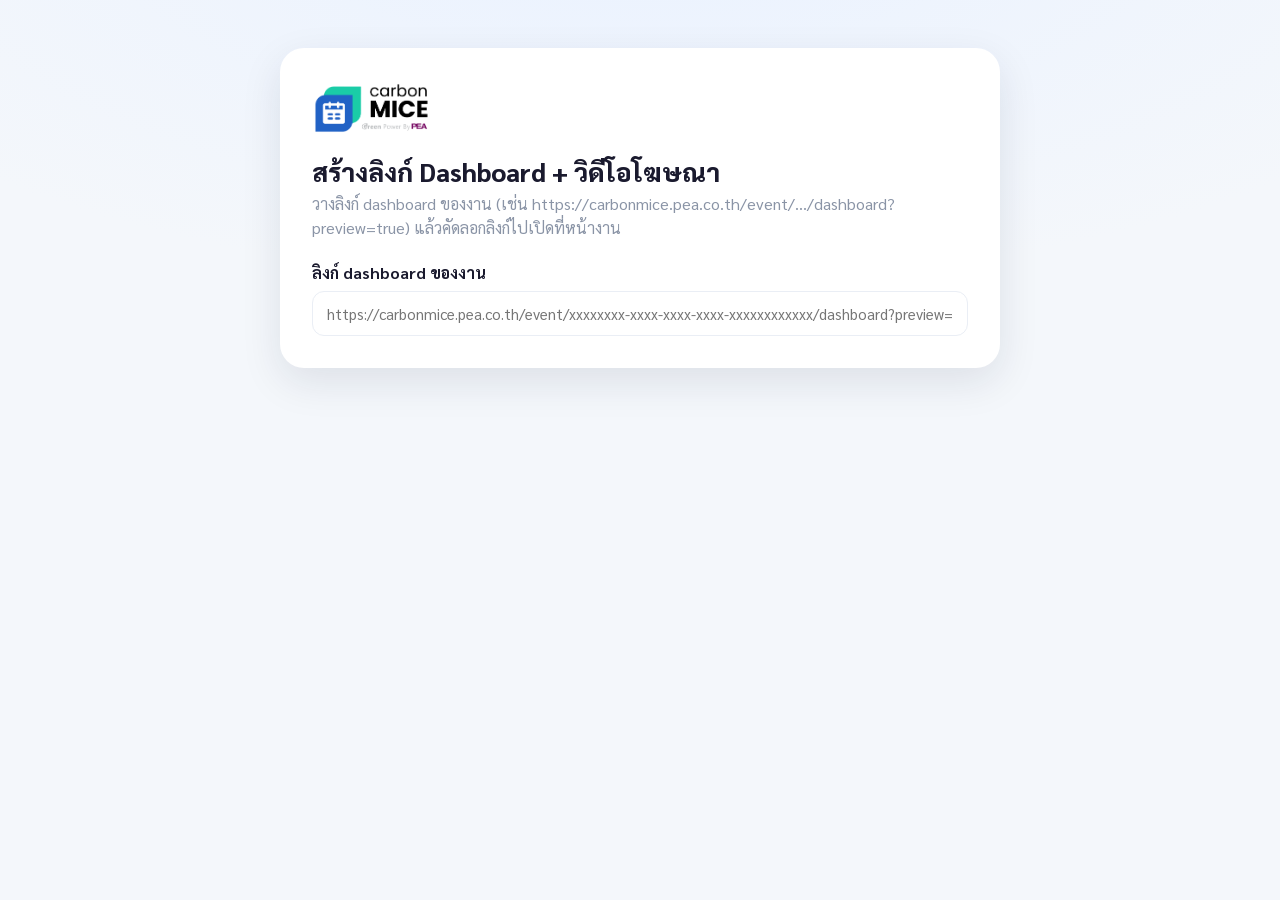
==== dashboard/index.html @ 19b9779e "dashboard: ลิงก์กลาง dashboard งาน + วิดีโอโฆษณามุมขวาล่าง (วน 5 นาที, ขยาย, ปิด, เปิด/ปิดวิดีโอ) Co" ====
<!DOCTYPE html>
<html lang="th">
<head>
<meta charset="UTF-8">
<meta name="viewport" content="width=device-width, initial-scale=1.0">
<title>carbonMICE Dashboard</title>
<link rel="preconnect" href="https://fonts.googleapis.com">
<link href="https://fonts.googleapis.com/css2?family=IBM+Plex+Sans+Thai:wght@400;600&family=Sarabun:wght@400;600;700;800&display=swap" rel="stylesheet">
<style>
:root{
  --blue:#065DED; --mint:#35E5C0; --navy:#1A1A2E; --deep-mint:#0FAE8E;
  --slate:#8A94A6; --bg:#F4F7FB; --line:#EAEEF5;
  --dock-gap:20px;
}
*{margin:0;padding:0;box-sizing:border-box}
html,body{width:100%;height:100%;overflow:hidden;background:#fff}
body{font-family:'Sarabun',system-ui,sans-serif;color:var(--navy)}
button{font:inherit;border:0;cursor:pointer;background:none;color:inherit}
[hidden]{display:none!important}

/* ---------- dashboard ---------- */
#dash{position:fixed;inset:0;width:100%;height:100%;border:0;background:#fff}

/* ---------- ปุ่ม "ขยายหน้าจอ" ทับตำแหน่งเดิมของ dashboard (fixed top-4 กึ่งกลาง 142×40) ---------- */
#fsBtn{
  position:fixed;z-index:40;top:16px;left:50%;transform:translateX(-50%);
  min-width:142px;height:40px;padding:8px 16px;border-radius:999px;background:#E2F2FF;
  display:flex;align-items:center;justify-content:center;gap:12px;
  font-family:'IBM Plex Sans Thai','Sarabun',sans-serif;font-size:16px;font-weight:600;color:#0065D0;line-height:24px;white-space:nowrap
}
#fsBtn:hover{background:#d6ebfc}
#fsBtn img{width:15px;height:15px;display:block}
body.is-fs #fsBtn img{transform:rotate(180deg)}

/* ---------- กรอบวิดีโอโฆษณา ---------- */
#backdrop{
  position:fixed;inset:0;z-index:50;background:rgba(8,10,20,.62);
  backdrop-filter:blur(3px);-webkit-backdrop-filter:blur(3px);
  opacity:0;pointer-events:none;transition:opacity .35s ease
}
body.expanded #backdrop{opacity:1;pointer-events:auto}

#dock{
  position:fixed;z-index:60;right:var(--dock-gap);bottom:var(--dock-gap);
  padding:3px;border-radius:22px;
  background:linear-gradient(135deg,var(--blue),var(--mint));
  box-shadow:0 18px 50px rgba(10,20,50,.38),0 2px 8px rgba(10,20,50,.2);
  opacity:0;transform:translateY(24px) scale(.96);pointer-events:none;
  transition:opacity .45s ease,transform .45s cubic-bezier(.2,.8,.2,1)
}
#dock.show{opacity:1;transform:none;pointer-events:auto}
.dock-in{border-radius:19px;overflow:hidden;background:#fff;display:flex;flex-direction:column}

.dock-head{
  display:flex;align-items:center;gap:8px;padding:7px 8px 7px 12px;background:#fff
}
.dock-head img{height:22px;display:block}
.dock-head .tag{
  font-size:11px;font-weight:700;letter-spacing:.3px;color:var(--deep-mint);
  background:#E8FFF9;border-radius:99px;padding:2px 8px;white-space:nowrap
}
.dock-head .sp{flex:1}
.ctl{
  width:32px;height:32px;border-radius:10px;display:grid;place-items:center;
  font-size:16px;line-height:1;background:var(--bg);color:var(--navy);transition:background .15s
}
.ctl:hover{background:#E2F2FF}
.ctl svg{width:16px;height:16px;display:block}
#adClose{background:var(--navy);color:#fff}
#adClose:hover{background:#000}

.vbox{position:relative;background:#000;overflow:hidden}
.vbox video{display:block;width:100%;height:100%;object-fit:cover}
.vprog{position:absolute;left:0;right:0;bottom:0;height:4px;background:rgba(255,255,255,.25)}
.vprog i{display:block;height:100%;width:0;background:linear-gradient(90deg,var(--blue),var(--mint))}

/* ขนาดตามทิศคลิป — กรอบพอดีคลิป ไม่มีพื้นดำ (ความกว้างกรอบ = ความกว้างวิดีโอ) */
.dock-in{width:var(--w)}
.vbox{width:100%}
#dock.land{--w:clamp(300px,30vw,500px)}
#dock.land .vbox{aspect-ratio:16/9}
#dock.port{--w:calc(clamp(360px,44vh,440px) * 9 / 16)}
#dock.port .vbox{aspect-ratio:9/16}
#dock.port .dock-head .tag{display:none}

/* ขยาย: กล่องกลางจอ ไม่เต็มจอ */
body.expanded #dock{right:50%;bottom:50%;transform:translate(50%,50%)}
body.expanded #dock.land{--w:min(78vw,calc((86vh - 50px) * 16 / 9))}
body.expanded #dock.port{--w:min(90vw,calc((86vh - 50px) * 9 / 16))}
body.expanded .dock-head img{height:28px}

@media (max-width:640px){
  #dock.land{--w:min(62vw,340px)}
  #dock.land .dock-head .tag{display:none}
  :root{--dock-gap:12px}
}

/* ---------- ปุ่มเปิด/ปิดวิดีโอ (โผล่เมื่อขยับเมาส์/แตะที่มุมซ้ายล่าง) ---------- */
/* dashboard (iframe) กินเหตุการณ์เมาส์ทั้งจอ → ใช้พื้นที่โปร่งใสมุมซ้ายล่างรับแทน */
#hot{position:fixed;z-index:44;left:0;bottom:0;width:300px;height:110px}
#adsToggle{
  position:fixed;z-index:45;left:16px;bottom:16px;
  display:flex;align-items:center;gap:10px;padding:9px 16px 9px 10px;border-radius:99px;
  background:rgba(26,26,46,.86);color:#fff;font-weight:700;font-size:15px;
  box-shadow:0 8px 24px rgba(0,0,0,.25);
  opacity:0;transform:translateY(10px);pointer-events:none;transition:opacity .25s,transform .25s
}
body.ui-on #adsToggle{opacity:1;transform:none;pointer-events:auto}
.sw{width:40px;height:22px;border-radius:99px;background:#5A6072;position:relative;transition:background .2s}
.sw::after{content:"";position:absolute;top:3px;left:3px;width:16px;height:16px;border-radius:50%;background:#fff;transition:left .2s}
#adsToggle.on .sw{background:var(--deep-mint)}
#adsToggle.on .sw::after{left:21px}

/* ---------- หน้าสร้างลิงก์ (เปิดโดยไม่มี ?event=) ---------- */
#builder{
  position:fixed;inset:0;overflow:auto;background:radial-gradient(120% 70% at 50% -10%,#EAF2FF 0%,var(--bg) 60%);
  padding:48px 16px
}
.b-card{max-width:720px;margin:0 auto;background:#fff;border-radius:24px;padding:32px;box-shadow:0 14px 40px rgba(20,30,60,.10)}
.b-card img{height:56px}
.b-card h1{font-size:26px;font-weight:800;margin-top:14px}
.b-card p{color:var(--slate);margin-top:4px;line-height:1.5}
.b-card label{display:block;font-weight:700;margin-top:22px}
#bInput{width:100%;margin-top:8px;padding:12px 14px;border-radius:12px;border:1.5px solid var(--line);font:inherit;font-size:15px}
#bInput:focus{outline:none;border-color:var(--blue)}
#bErr{color:#D33;margin-top:8px;font-size:14px}
.b-out{margin-top:18px;display:grid;gap:12px}
.b-row{border:1px solid var(--line);border-radius:14px;padding:12px 14px}
.b-row b{display:block;margin-bottom:6px}
.b-row code{display:block;font-size:13px;word-break:break-all;color:var(--blue);background:var(--bg);padding:8px 10px;border-radius:8px}
.b-row .acts{display:flex;gap:8px;margin-top:8px;flex-wrap:wrap}
.b-row .acts button,.b-row .acts a{padding:8px 16px;border-radius:99px;font-weight:700;font-size:14px;text-decoration:none}
.b-copy{background:var(--blue);color:#fff}
.b-open{background:var(--bg);color:var(--navy)}
</style>
</head>
<body>

<!-- หน้าสร้างลิงก์ -->
<section id="builder" hidden>
  <div class="b-card">
    <img src="../assets/logo.png" alt="carbonMICE">
    <h1>สร้างลิงก์ Dashboard + วิดีโอโฆษณา</h1>
    <p>วางลิงก์ dashboard ของงาน (เช่น https://carbonmice.pea.co.th/event/…/dashboard?preview=true) แล้วคัดลอกลิงก์ไปเปิดที่หน้างาน</p>
    <label for="bInput">ลิงก์ dashboard ของงาน</label>
    <input id="bInput" type="url" placeholder="https://carbonmice.pea.co.th/event/xxxxxxxx-xxxx-xxxx-xxxx-xxxxxxxxxxxx/dashboard?preview=true" autocomplete="off">
    <div id="bErr" hidden>ไม่พบ event id ในลิงก์นี้</div>
    <div class="b-out" id="bOut" hidden>
      <div class="b-row">
        <b>📺 มีวิดีโอโฆษณา</b>
        <code id="bWith"></code>
        <div class="acts"><button class="b-copy" data-copy="bWith">คัดลอก</button><a class="b-open" id="bWithOpen" target="_blank" rel="noopener">เปิดดู ↗</a></div>
      </div>
      <div class="b-row">
        <b>🚫 ไม่มีวิดีโอ (dashboard อย่างเดียว)</b>
        <code id="bWithout"></code>
        <div class="acts"><button class="b-copy" data-copy="bWithout">คัดลอก</button><a class="b-open" id="bWithoutOpen" target="_blank" rel="noopener">เปิดดู ↗</a></div>
      </div>
    </div>
  </div>
</section>

<!-- dashboard -->
<iframe id="dash" hidden allow="fullscreen" title="carbonMICE Dashboard"></iframe>

<button id="fsBtn" hidden><img src="fs-icon.svg" alt=""><span id="fsLabel">ขยายหน้าจอ</span></button>

<div id="backdrop"></div>

<div id="dock" class="land" aria-live="polite">
  <div class="dock-in">
    <div class="dock-head">
      <img src="../assets/logo.png" alt="carbonMICE">
      <span class="tag">GREEN EVENT PLATFORM</span>
      <span class="sp"></span>
      <button class="ctl" id="adSound" title="เปิดเสียง"></button>
      <button class="ctl" id="adExpand" title="ขยาย">
        <svg viewBox="0 0 24 24" fill="none" stroke="currentColor" stroke-width="2.4" stroke-linecap="round" stroke-linejoin="round"><path id="expIcon" d="M14 4h6v6M10 20H4v-6M20 4l-7 7M4 20l7-7"/></svg>
      </button>
      <button class="ctl" id="adClose" title="ปิด">✕</button>
    </div>
    <div class="vbox">
      <video id="adVid" muted playsinline preload="auto"></video>
      <div class="vprog"><i id="adProg"></i></div>
    </div>
  </div>
</div>

<div id="hot" hidden></div>
<button id="adsToggle" class="on"><span class="sw"></span><span id="adsLabel">วิดีโอโฆษณา: เปิด</span></button>

<script>
/* ================= ตั้งค่า ================= */
const CONFIG = {
  base: 'https://carbonmice.pea.co.th/event/',
  // ลำดับวน: dashboard อย่างเดียว → แนวนอน → dashboard อย่างเดียว → แนวตั้ง → …
  ads: [
    { src: '../videos/clip1.mp4', shape: 'land' },  // YouTube wZLQ6A69Jtw
    { src: '../videos/clip2.mp4', shape: 'port' },  // Facebook สะกิดต่อมเอ๊ะ (1JTjAnzNjv)
  ],
  gapMs: 5 * 60 * 1000,     // dashboard อย่างเดียวก่อนขึ้นโฆษณาแต่ละรอบ
  uiHideMs: 3000,           // ปุ่มเปิด/ปิดวิดีโอ + เมาส์ ซ่อนเองหลังไม่ขยับ
  cacheName: 'cmice-kiosk-videos-v1',
  storeKey: 'cmdash_ads',
};

const $ = s => document.querySelector(s);
const qs = new URLSearchParams(location.search);
if (qs.get('gap')) CONFIG.gapMs = Math.max(3, +qs.get('gap')) * 1000;   // สำหรับทดสอบ (วินาที)

const UUID = /([0-9a-f]{8}-[0-9a-f]{4}-[0-9a-f]{4}-[0-9a-f]{4}-[0-9a-f]{12})/i;
function eventIdFrom(s) { const m = String(s || '').match(UUID); return m ? m[1].toLowerCase() : null; }
const eventId = eventIdFrom(qs.get('event') || qs.get('dash'));

/* ================= หน้าสร้างลิงก์ ================= */
function linkFor(id, ads) {
  const u = new URL(location.href.split('?')[0]);
  u.searchParams.set('event', id);
  if (!ads) u.searchParams.set('ads', '0');
  return u.href;
}
function initBuilder() {
  $('#builder').hidden = false;
  const inp = $('#bInput');
  const render = () => {
    const id = eventIdFrom(inp.value);
    $('#bErr').hidden = !inp.value.trim() || !!id;
    $('#bOut').hidden = !id;
    if (!id) return;
    const a = linkFor(id, true), b = linkFor(id, false);
    $('#bWith').textContent = a; $('#bWithOpen').href = a;
    $('#bWithout').textContent = b; $('#bWithoutOpen').href = b;
  };
  inp.addEventListener('input', render);
  document.querySelectorAll('[data-copy]').forEach(btn => btn.addEventListener('click', async () => {
    const text = $('#' + btn.dataset.copy).textContent;
    try { await navigator.clipboard.writeText(text); } catch (e) {
      const t = document.createElement('textarea'); t.value = text; document.body.appendChild(t); t.select();
      try { document.execCommand('copy'); } catch (_) {} t.remove();
    }
    const old = btn.textContent; btn.textContent = '✓ คัดลอกแล้ว';
    setTimeout(() => btn.textContent = old, 1500);
  }));
}

/* ================= เต็มจอ (ทั้งหน้า — วิดีโอยังอยู่) ================= */
function isFs() { return !!(document.fullscreenElement || document.webkitFullscreenElement); }
function toggleFs() {
  const el = document.documentElement;
  try {
    if (isFs()) (document.exitFullscreen || document.webkitExitFullscreen).call(document);
    else (el.requestFullscreen || el.webkitRequestFullscreen).call(el);
  } catch (e) {}
}
function syncFs() {
  document.body.classList.toggle('is-fs', isFs());
  $('#fsLabel').textContent = isFs() ? 'ย่อหน้าจอ' : 'ขยายหน้าจอ';
}

/* ================= เตรียมวิดีโอ (เก็บลงเครื่อง กันเน็ตหลุด) ================= */
const srcs = CONFIG.ads.map(a => a.src);
async function prepareVideos() {
  let cache = null;
  try { cache = await caches.open(CONFIG.cacheName); } catch (e) {}
  await Promise.all(CONFIG.ads.map(async (a, i) => {
    try {
      const abs = new URL(a.src, location.href).href;
      let res = cache ? await cache.match(abs) : null;
      if (!res) {
        const net = await fetch(abs);
        if (!net.ok) throw new Error(net.status);
        if (cache) { try { await cache.put(abs, net.clone()); } catch (e) {} }
        res = net;
      }
      srcs[i] = URL.createObjectURL(await res.blob());
    } catch (e) { console.warn('video cache fail', a.src, e); }
  }));
}

/* ================= รอบโฆษณา ================= */
const dock = $('#dock'), vid = $('#adVid');
let adsOn = true, nextIdx = 0, timer = null, showing = false, soundOn = false;
let lastT = -1, stallAt = 0;

function schedule() {
  clearTimeout(timer);
  if (adsOn) timer = setTimeout(showAd, CONFIG.gapMs);
}
function showAd() {
  if (!adsOn) return;
  const i = nextIdx;
  nextIdx = (nextIdx + 1) % CONFIG.ads.length;
  dock.classList.remove('land', 'port');
  dock.classList.add(CONFIG.ads[i].shape);
  vid.src = srcs[i];
  vid.currentTime = 0;
  applySound();
  showing = true; lastT = -1; stallAt = Date.now();
  vid.play().catch(() => { vid.muted = true; soundOn = false; syncSound(); vid.play().catch(() => {}); });
  requestAnimationFrame(() => dock.classList.add('show'));
}
function hideAd() {
  if (!showing) return;
  showing = false;
  setExpanded(false);
  dock.classList.remove('show');
  setTimeout(() => { if (!showing) { vid.pause(); vid.removeAttribute('src'); vid.load(); } }, 500);
  schedule();
}
vid.addEventListener('ended', hideAd);
vid.addEventListener('error', () => { if (showing) hideAd(); });
vid.addEventListener('timeupdate', () => {
  if (vid.duration) $('#adProg').style.width = (vid.currentTime / vid.duration * 100) + '%';
});
setInterval(() => {   // คลิปค้างเกิน 15 วิ → ปิดรอบนี้
  if (!showing) return;
  if (vid.currentTime !== lastT) { lastT = vid.currentTime; stallAt = Date.now(); }
  else if (Date.now() - stallAt > 15000) hideAd();
}, 3000);

function applySound() { vid.muted = !soundOn; syncSound(); }
const ICON_SOUND = {
  on:  '<svg viewBox="0 0 24 24" fill="none" stroke="currentColor" stroke-width="2.2" stroke-linecap="round" stroke-linejoin="round"><path d="M11 5 6 9H3v6h3l5 4z" fill="currentColor"/><path d="M15.5 8.5a5 5 0 0 1 0 7M18.5 5.5a9 9 0 0 1 0 13"/></svg>',
  off: '<svg viewBox="0 0 24 24" fill="none" stroke="currentColor" stroke-width="2.2" stroke-linecap="round" stroke-linejoin="round"><path d="M11 5 6 9H3v6h3l5 4z" fill="currentColor"/><path d="M16 9l6 6M22 9l-6 6"/></svg>',
};
function syncSound() {
  $('#adSound').innerHTML = soundOn ? ICON_SOUND.on : ICON_SOUND.off;
  $('#adSound').title = soundOn ? 'ปิดเสียง' : 'เปิดเสียง';
}
$('#adSound').addEventListener('click', () => {
  soundOn = !soundOn; applySound();
  if (vid.paused && showing) vid.play().catch(() => {});
});

function setExpanded(on) {
  document.body.classList.toggle('expanded', on);
  $('#expIcon').setAttribute('d', on ? 'M4 14h6v6M20 10h-6V4M14 10l7-7M10 14l-7 7' : 'M14 4h6v6M10 20H4v-6M20 4l-7 7M4 20l7-7');
  $('#adExpand').title = on ? 'ย่อ' : 'ขยาย';
}
$('#adExpand').addEventListener('click', () => setExpanded(!document.body.classList.contains('expanded')));
$('#backdrop').addEventListener('click', () => setExpanded(false));
$('#adClose').addEventListener('click', hideAd);
document.addEventListener('keydown', e => { if (e.key === 'Escape') setExpanded(false); });

/* ================= เปิด/ปิดวิดีโอ ================= */
function setAds(on, save) {
  adsOn = on;
  $('#adsToggle').classList.toggle('on', on);
  $('#adsLabel').textContent = 'วิดีโอโฆษณา: ' + (on ? 'เปิด' : 'ปิด');
  if (save) { try { localStorage.setItem(CONFIG.storeKey, on ? '1' : '0'); } catch (e) {} }
  if (!on) { clearTimeout(timer); if (showing) { showing = false; setExpanded(false); dock.classList.remove('show'); vid.pause(); } }
  else if (!showing) schedule();
}
$('#adsToggle').addEventListener('click', () => setAds(!adsOn, true));

/* ปุ่มเปิด/ปิดวิดีโอ โผล่เมื่อขยับเมาส์/แตะ (มุมซ้ายล่าง หรือส่วนของหน้าเรา) แล้วซ่อนเอง */
let uiTimer = null;
function pokeUI() {
  document.body.classList.add('ui-on');
  clearTimeout(uiTimer);
  uiTimer = setTimeout(() => document.body.classList.remove('ui-on'), CONFIG.uiHideMs);
}
['mousemove', 'pointerdown', 'touchstart', 'keydown'].forEach(ev => document.addEventListener(ev, pokeUI, { passive: true }));

/* กันจอดับ */
async function keepAwake() { try { if ('wakeLock' in navigator) await navigator.wakeLock.request('screen'); } catch (e) {} }
document.addEventListener('visibilitychange', () => { if (document.visibilityState === 'visible') keepAwake(); });

/* ================= เริ่ม ================= */
if (!eventId) {
  initBuilder();
} else {
  $('#dash').src = CONFIG.base + eventId + '/dashboard?preview=true';
  $('#dash').hidden = false;
  $('#fsBtn').hidden = false;
  $('#hot').hidden = false;
  $('#fsBtn').addEventListener('click', toggleFs);
  document.addEventListener('fullscreenchange', syncFs);
  document.addEventListener('webkitfullscreenchange', syncFs);

  let stored = null;
  try { stored = localStorage.getItem(CONFIG.storeKey); } catch (e) {}
  const initial = qs.has('ads') ? qs.get('ads') !== '0' : stored !== '0';
  prepareVideos();
  syncSound();
  setAds(initial, false);
  keepAwake();
  pokeUI();
}
</script>
</body>
</html>
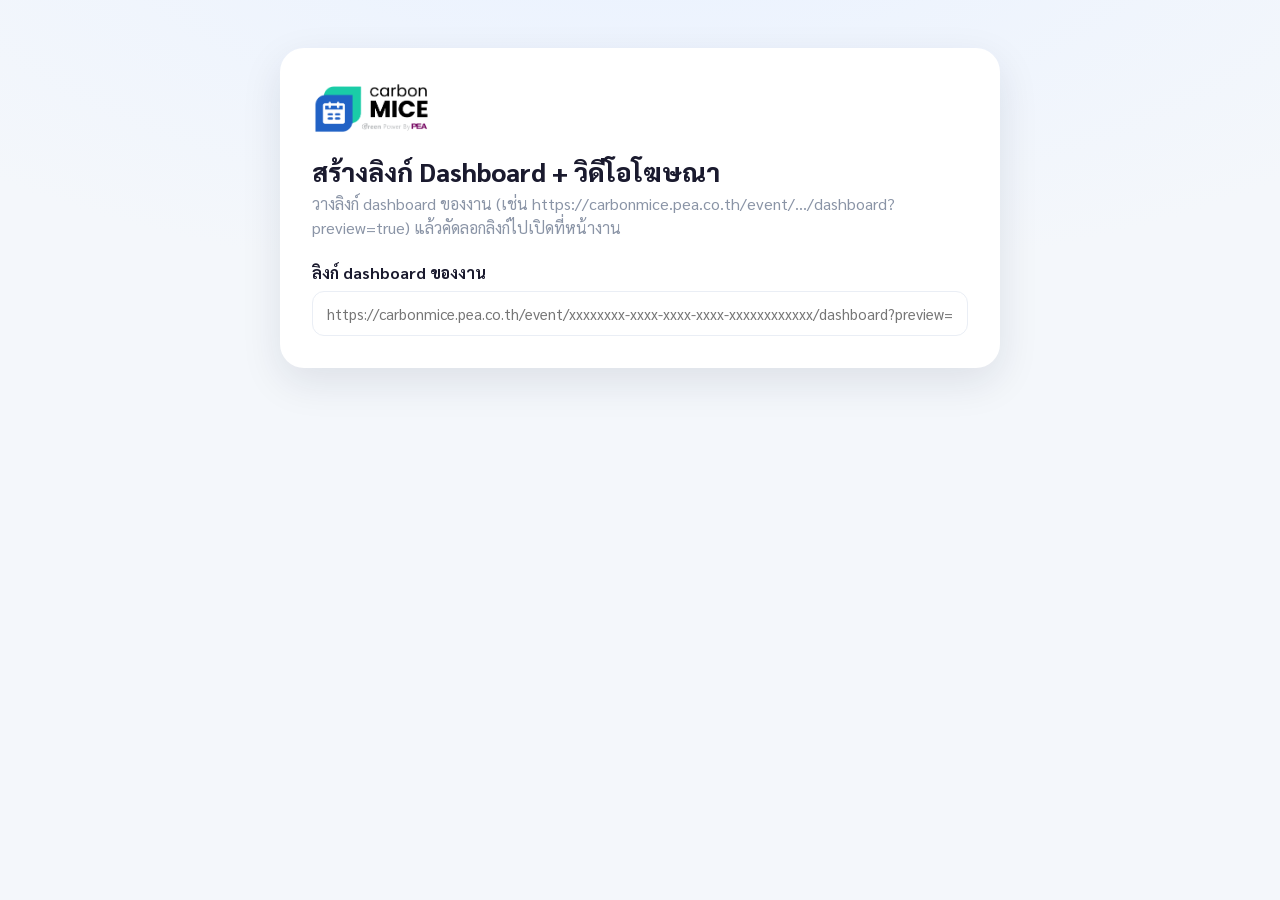
==== commit cd872769: "ฟอนต์: เก็บ Sarabun / Inter / IBM Plex Sans Thai ไว้กับโปรเจกต์เอง แทนการเรียก Google Fonts — ถ้า fo" ====
--- a/dashboard/index.html
+++ b/dashboard/index.html
@@ -4,8 +4,7 @@
 <meta charset="UTF-8">
 <meta name="viewport" content="width=device-width, initial-scale=1.0">
 <title>carbonMICE Dashboard</title>
-<link rel="preconnect" href="https://fonts.googleapis.com">
-<link href="https://fonts.googleapis.com/css2?family=IBM+Plex+Sans+Thai:wght@400;600&family=Sarabun:wght@400;600;700;800&display=swap" rel="stylesheet">
+<link rel="stylesheet" href="fonts.css"><!-- ฟอนต์เก็บไว้กับโปรเจกต์เอง ไม่พึ่ง Google Fonts (กันจอขาวเมื่อ Google ช้า/ล่ม) -->
 <style>
 :root{
   --blue:#065DED; --mint:#35E5C0; --navy:#1A1A2E; --deep-mint:#0FAE8E;
@@ -21,16 +20,31 @@
 /* ---------- dashboard ---------- */
 #dash{position:fixed;inset:0;width:100%;height:100%;border:0;background:#fff}
 
-/* ---------- ปุ่ม "ขยายหน้าจอ" ทับตำแหน่งเดิมของ dashboard (fixed top-4 กึ่งกลาง 142×40) ---------- */
+/* ---------- ปุ่ม "ขยายหน้าจอ" ทับตำแหน่งเดิมของ dashboard (fixed top-4 กึ่งกลาง 142×40) ----------
+   ต้องเต็มจอทั้งหน้าเอง: ถ้าใช้ปุ่มของ dashboard, Chrome ล็อก (inert) ทุกอย่างนอก iframe → กดปุ่มวิดีโอไม่ได้
+   แต่ dashboard ไม่รู้ว่าเต็มจอ ปุ่มเดิมยังอยู่ → ตอนเต็มจอเปลี่ยนเป็นป้าย "LIVE" ปิดทับ ชี้/แตะแล้วค่อยเป็น "ย่อหน้าจอ" */
 #fsBtn{
   position:fixed;z-index:40;top:16px;left:50%;transform:translateX(-50%);
-  min-width:142px;height:40px;padding:8px 16px;border-radius:999px;background:#E2F2FF;
+  min-width:142.234px;height:40px;padding:8px 16px;border-radius:999px;background:#E2F2FF;
   display:flex;align-items:center;justify-content:center;gap:12px;
-  font-family:'IBM Plex Sans Thai','Sarabun',sans-serif;font-size:16px;font-weight:600;color:#0065D0;line-height:24px;white-space:nowrap
+  font-family:'IBM Plex Sans Thai','Sarabun',sans-serif;font-size:16px;font-weight:600;color:#0065D0;line-height:24px;white-space:nowrap;
+  transition:background .2s,color .2s,box-shadow .2s
 }
 #fsBtn:hover{background:#d6ebfc}
 #fsBtn img{width:15px;height:15px;display:block}
+#fsBtn .live{display:none;align-items:center;gap:8px}
+#fsBtn .live i{width:9px;height:9px;border-radius:50%;background:#18C29C;box-shadow:0 0 0 0 rgba(24,194,156,.6);animation:live 1.8s infinite}
+@keyframes live{0%{box-shadow:0 0 0 0 rgba(24,194,156,.55)}70%{box-shadow:0 0 0 9px rgba(24,194,156,0)}100%{box-shadow:0 0 0 0 rgba(24,194,156,0)}}
+body.is-fs #fsBtn{background:#fff;color:var(--navy);box-shadow:0 4px 16px rgba(10,20,50,.12)}
+body.is-fs #fsBtn .live{display:flex}
+body.is-fs #fsBtn .act{display:none}
+body.is-fs #fsBtn.reveal{background:#E2F2FF;color:#0065D0}
+body.is-fs #fsBtn.reveal .live{display:none}
+body.is-fs #fsBtn.reveal .act{display:flex}
+#fsBtn .act{display:flex;align-items:flex-start;gap:12px}   /* เหมือนปุ่มเดิม: ไอคอนชิดบนของแถวข้อความ */
 body.is-fs #fsBtn img{transform:rotate(180deg)}
+
+#ui{position:fixed;inset:0;pointer-events:none;z-index:45}
 
 /* ---------- กรอบวิดีโอโฆษณา ---------- */
 #backdrop{
@@ -95,21 +109,47 @@
   :root{--dock-gap:12px}
 }
 
-/* ---------- ปุ่มเปิด/ปิดวิดีโอ (โผล่เมื่อขยับเมาส์/แตะที่มุมซ้ายล่าง) ---------- */
+/* ---------- ปุ่มควบคุมมุมซ้ายล่าง (โผล่เมื่อขยับเมาส์/แตะ แล้วซ่อนเอง) ---------- */
 /* dashboard (iframe) กินเหตุการณ์เมาส์ทั้งจอ → ใช้พื้นที่โปร่งใสมุมซ้ายล่างรับแทน */
-#hot{position:fixed;z-index:44;left:0;bottom:0;width:300px;height:110px}
-#adsToggle{
-  position:fixed;z-index:45;left:16px;bottom:16px;
-  display:flex;align-items:center;gap:10px;padding:9px 16px 9px 10px;border-radius:99px;
-  background:rgba(26,26,46,.86);color:#fff;font-weight:700;font-size:15px;
-  box-shadow:0 8px 24px rgba(0,0,0,.25);
+#hot{position:fixed;left:0;bottom:0;width:min(620px,100vw);height:120px;pointer-events:auto}
+#ctrls{
+  position:fixed;left:16px;bottom:16px;display:flex;flex-wrap:wrap;align-items:flex-end;gap:10px;
+  max-width:calc(100vw - 32px);
   opacity:0;transform:translateY(10px);pointer-events:none;transition:opacity .25s,transform .25s
 }
-body.ui-on #adsToggle{opacity:1;transform:none;pointer-events:auto}
+body.ui-on #ctrls{opacity:1;transform:none;pointer-events:auto}
+.pill{
+  display:flex;align-items:center;gap:10px;height:42px;padding:0 16px;border-radius:99px;
+  background:rgba(26,26,46,.86);color:#fff;font-weight:700;font-size:15px;white-space:nowrap;
+  box-shadow:0 8px 24px rgba(0,0,0,.25)
+}
+.pill:hover{background:rgba(26,26,46,.96)}
+.pill svg{width:16px;height:16px;display:block}
+#adsToggle{padding-left:10px}
+#fsExit{display:none}
+body.is-fs #fsExit{display:flex}
 .sw{width:40px;height:22px;border-radius:99px;background:#5A6072;position:relative;transition:background .2s}
 .sw::after{content:"";position:absolute;top:3px;left:3px;width:16px;height:16px;border-radius:50%;background:#fff;transition:left .2s}
 #adsToggle.on .sw{background:var(--deep-mint)}
 #adsToggle.on .sw::after{left:21px}
+.pv{position:relative}
+#pvBtn{background:linear-gradient(135deg,var(--blue),#3A82FF)}
+#pvMenu{
+  position:absolute;left:0;bottom:calc(100% + 10px);min-width:250px;padding:8px;border-radius:16px;
+  background:#fff;box-shadow:0 14px 40px rgba(10,20,50,.3);display:flex;flex-direction:column;gap:4px
+}
+#pvMenu .pv-h{font-size:12px;font-weight:700;color:var(--slate);padding:4px 10px 2px}
+#pvMenu button{
+  display:flex;align-items:center;gap:10px;padding:10px;border-radius:10px;text-align:left;
+  font-size:15px;font-weight:600;color:var(--navy)
+}
+#pvMenu button:hover{background:var(--bg)}
+#pvMenu .shape{
+  flex:0 0 auto;border:2px solid var(--blue);border-radius:4px;background:#EAF2FF
+}
+#pvMenu .shape.land{width:28px;height:16px}
+#pvMenu .shape.port{width:14px;height:24px;margin:0 7px}
+#pvMenu small{display:block;font-size:12px;color:var(--slate);font-weight:500}
 
 /* ---------- หน้าสร้างลิงก์ (เปิดโดยไม่มี ?event=) ---------- */
 #builder{
@@ -163,8 +203,12 @@
 <!-- dashboard -->
 <iframe id="dash" hidden allow="fullscreen" title="carbonMICE Dashboard"></iframe>
 
-<button id="fsBtn" hidden><img src="fs-icon.svg" alt=""><span id="fsLabel">ขยายหน้าจอ</span></button>
-
+<button id="fsBtn" hidden>
+  <span class="act"><img src="fs-icon.svg" alt=""><span id="fsLabel">ขยายหน้าจอ</span></span>
+  <span class="live"><i></i>LIVE Dashboard</span>
+</button>
+
+<div id="ui" hidden>
 <div id="backdrop"></div>
 
 <div id="dock" class="land" aria-live="polite">
@@ -186,8 +230,22 @@
   </div>
 </div>
 
-<div id="hot" hidden></div>
-<button id="adsToggle" class="on"><span class="sw"></span><span id="adsLabel">วิดีโอโฆษณา: เปิด</span></button>
+<div id="hot"></div>
+<div id="ctrls">
+  <button class="pill" id="fsExit" title="ออกจากเต็มจอ">
+    <svg viewBox="0 0 24 24" fill="none" stroke="currentColor" stroke-width="2.4" stroke-linecap="round" stroke-linejoin="round"><path d="M4 14h6v6M20 10h-6V4M14 10l7-7M10 14l-7 7"/></svg>ย่อหน้าจอ
+  </button>
+  <button class="pill on" id="adsToggle"><span class="sw"></span><span id="adsLabel">วิดีโอโฆษณา: เปิด</span></button>
+  <div class="pv">
+    <button class="pill" id="pvBtn" aria-expanded="false">
+      <svg viewBox="0 0 24 24" fill="currentColor"><path d="M7 4.5v15l12.5-7.5z"/></svg>Preview วิดีโอ
+    </button>
+    <div id="pvMenu" hidden>
+      <div class="pv-h">เลือกคลิปที่จะเล่นตอนนี้</div>
+    </div>
+  </div>
+</div>
+</div>
 
 <script>
 /* ================= ตั้งค่า ================= */
@@ -195,8 +253,8 @@
   base: 'https://carbonmice.pea.co.th/event/',
   // ลำดับวน: dashboard อย่างเดียว → แนวนอน → dashboard อย่างเดียว → แนวตั้ง → …
   ads: [
-    { src: '../videos/clip1.mp4', shape: 'land' },  // YouTube wZLQ6A69Jtw
-    { src: '../videos/clip2.mp4', shape: 'port' },  // Facebook สะกิดต่อมเอ๊ะ (1JTjAnzNjv)
+    { src: '../videos/clip1.mp4', shape: 'land', label: 'คลิป 1 · แนวนอน', note: 'carbonMICE (YouTube) · 2:08' },
+    { src: '../videos/clip2.mp4', shape: 'port', label: 'คลิป 2 · แนวตั้ง', note: 'สะกิดต่อมเอ๊ะ (Facebook) · 1:36' },
   ],
   gapMs: 5 * 60 * 1000,     // dashboard อย่างเดียวก่อนขึ้นโฆษณาแต่ละรอบ
   uiHideMs: 3000,           // ปุ่มเปิด/ปิดวิดีโอ + เมาส์ ซ่อนเองหลังไม่ขยับ
@@ -243,18 +301,32 @@
   }));
 }
 
-/* ================= เต็มจอ (ทั้งหน้า — วิดีโอยังอยู่) ================= */
+/* ================= เต็มจอ (ทั้งหน้า — วิดีโอ/ปุ่มยังใช้ได้) ================= */
 function isFs() { return !!(document.fullscreenElement || document.webkitFullscreenElement); }
-function toggleFs() {
+function enterFs() {
   const el = document.documentElement;
-  try {
-    if (isFs()) (document.exitFullscreen || document.webkitExitFullscreen).call(document);
-    else (el.requestFullscreen || el.webkitRequestFullscreen).call(el);
-  } catch (e) {}
+  try { const r = (el.requestFullscreen || el.webkitRequestFullscreen).call(el); if (r && r.catch) r.catch(() => {}); } catch (e) {}
+}
+function exitFs() {
+  try { const r = (document.exitFullscreen || document.webkitExitFullscreen).call(document); if (r && r.catch) r.catch(() => {}); } catch (e) {}
 }
 function syncFs() {
   document.body.classList.toggle('is-fs', isFs());
   $('#fsLabel').textContent = isFs() ? 'ย่อหน้าจอ' : 'ขยายหน้าจอ';
+  setReveal(false);
+  pokeUI();
+}
+// ตอนเต็มจอ: ป้าย LIVE → ชี้เมาส์/แตะครั้งแรก = โชว์ "ย่อหน้าจอ" · กดอีกครั้ง = ย่อ
+let revealTimer = null;
+function setReveal(on) {
+  $('#fsBtn').classList.toggle('reveal', on);
+  clearTimeout(revealTimer);
+  if (on) revealTimer = setTimeout(() => setReveal(false), CONFIG.uiHideMs);
+}
+function onFsBtn() {
+  if (!isFs()) return enterFs();
+  if (!$('#fsBtn').classList.contains('reveal')) return setReveal(true);
+  exitFs();
 }
 
 /* ================= เตรียมวิดีโอ (เก็บลงเครื่อง กันเน็ตหลุด) ================= */
@@ -280,28 +352,35 @@
 /* ================= รอบโฆษณา ================= */
 const dock = $('#dock'), vid = $('#adVid');
 let adsOn = true, nextIdx = 0, timer = null, showing = false, soundOn = false;
-let lastT = -1, stallAt = 0;
+let lastT = -1, stallAt = 0, adToken = 0;
 
 function schedule() {
   clearTimeout(timer);
-  if (adsOn) timer = setTimeout(showAd, CONFIG.gapMs);
-}
-function showAd() {
-  if (!adsOn) return;
-  const i = nextIdx;
-  nextIdx = (nextIdx + 1) % CONFIG.ads.length;
+  if (adsOn) timer = setTimeout(() => showAd(), CONFIG.gapMs);
+}
+// showAd() = ตามรอบ · showAd(i) = Preview คลิป i ทันที (ไม่กระทบลำดับรอบ)
+function showAd(previewIdx) {
+  const preview = Number.isInteger(previewIdx);
+  if (!preview && !adsOn) return;
+  clearTimeout(timer);
+  const i = preview ? previewIdx : nextIdx;
+  if (!preview) nextIdx = (nextIdx + 1) % CONFIG.ads.length;
   dock.classList.remove('land', 'port');
   dock.classList.add(CONFIG.ads[i].shape);
   vid.src = srcs[i];
   vid.currentTime = 0;
+  $('#adProg').style.width = '0';
   applySound();
   showing = true; lastT = -1; stallAt = Date.now();
+  const token = ++adToken;
   vid.play().catch(() => { vid.muted = true; soundOn = false; syncSound(); vid.play().catch(() => {}); });
-  requestAnimationFrame(() => dock.classList.add('show'));
+  // rAF ถูกพักตอนหน้าต่างไม่อยู่ด้านหน้า → ถ้ารอบนี้จบไปแล้วห้ามเปิดกรอบ (เคยค้างเป็นกรอบดำ)
+  requestAnimationFrame(() => { if (showing && token === adToken) dock.classList.add('show'); });
 }
 function hideAd() {
   if (!showing) return;
   showing = false;
+  adToken++;
   setExpanded(false);
   dock.classList.remove('show');
   setTimeout(() => { if (!showing) { vid.pause(); vid.removeAttribute('src'); vid.load(); } }, 500);
@@ -312,11 +391,18 @@
 vid.addEventListener('timeupdate', () => {
   if (vid.duration) $('#adProg').style.width = (vid.currentTime / vid.duration * 100) + '%';
 });
-setInterval(() => {   // คลิปค้างเกิน 15 วิ → ปิดรอบนี้
-  if (!showing) return;
+// ตัวตรวจทุก 1 วิ: กรอบต้องไม่ค้างเป็นจอดำ
+setInterval(() => {
+  if (!showing) {
+    if (dock.classList.contains('show')) { dock.classList.remove('show'); setExpanded(false); }
+    return;
+  }
+  const atEnd = vid.ended || (vid.duration > 0 && vid.currentTime >= vid.duration - 0.25 && vid.paused);
+  if (atEnd || !vid.getAttribute('src')) return hideAd();
   if (vid.currentTime !== lastT) { lastT = vid.currentTime; stallAt = Date.now(); }
-  else if (Date.now() - stallAt > 15000) hideAd();
-}, 3000);
+  else if (!document.hidden && Date.now() - stallAt > 15000) hideAd();   // คลิปค้างเกิน 15 วิ
+  else if (document.hidden) stallAt = Date.now();
+}, 1000);
 
 function applySound() { vid.muted = !soundOn; syncSound(); }
 const ICON_SOUND = {
@@ -340,7 +426,7 @@
 $('#adExpand').addEventListener('click', () => setExpanded(!document.body.classList.contains('expanded')));
 $('#backdrop').addEventListener('click', () => setExpanded(false));
 $('#adClose').addEventListener('click', hideAd);
-document.addEventListener('keydown', e => { if (e.key === 'Escape') setExpanded(false); });
+document.addEventListener('keydown', e => { if (e.key === 'Escape') { setExpanded(false); setMenu(false); } });
 
 /* ================= เปิด/ปิดวิดีโอ ================= */
 function setAds(on, save) {
@@ -353,12 +439,33 @@
 }
 $('#adsToggle').addEventListener('click', () => setAds(!adsOn, true));
 
-/* ปุ่มเปิด/ปิดวิดีโอ โผล่เมื่อขยับเมาส์/แตะ (มุมซ้ายล่าง หรือส่วนของหน้าเรา) แล้วซ่อนเอง */
+$('#fsExit').addEventListener('click', exitFs);
+
+/* ================= Preview วิดีโอ ================= */
+const pvMenu = $('#pvMenu');
+CONFIG.ads.forEach((a, i) => {
+  const b = document.createElement('button');
+  b.innerHTML = `<span class="shape ${a.shape}"></span><span>${a.label}<small>${a.note}</small></span>`;
+  b.addEventListener('click', () => { setMenu(false); showAd(i); });
+  pvMenu.appendChild(b);
+});
+function setMenu(open) {
+  pvMenu.hidden = !open;
+  $('#pvBtn').setAttribute('aria-expanded', open);
+  if (!open) pokeUI();
+}
+$('#pvBtn').addEventListener('click', e => { e.stopPropagation(); setMenu(pvMenu.hidden); });
+document.addEventListener('click', e => { if (!pvMenu.hidden && !e.target.closest('.pv')) setMenu(false); });
+
+/* ปุ่มควบคุม โผล่เมื่อขยับเมาส์/แตะ (มุมซ้ายล่าง หรือส่วนของหน้าเรา) แล้วซ่อนเอง — เมนู Preview เปิดอยู่ = ไม่ซ่อน */
 let uiTimer = null;
 function pokeUI() {
   document.body.classList.add('ui-on');
   clearTimeout(uiTimer);
-  uiTimer = setTimeout(() => document.body.classList.remove('ui-on'), CONFIG.uiHideMs);
+  uiTimer = setTimeout(function hide() {
+    if (!pvMenu.hidden) { uiTimer = setTimeout(hide, CONFIG.uiHideMs); return; }
+    document.body.classList.remove('ui-on');
+  }, CONFIG.uiHideMs);
 }
 ['mousemove', 'pointerdown', 'touchstart', 'keydown'].forEach(ev => document.addEventListener(ev, pokeUI, { passive: true }));
 
@@ -372,9 +479,11 @@
 } else {
   $('#dash').src = CONFIG.base + eventId + '/dashboard?preview=true';
   $('#dash').hidden = false;
+  $('#ui').hidden = false;
   $('#fsBtn').hidden = false;
-  $('#hot').hidden = false;
-  $('#fsBtn').addEventListener('click', toggleFs);
+  $('#fsBtn').addEventListener('click', onFsBtn);
+  $('#fsBtn').addEventListener('pointerenter', e => { if (isFs() && e.pointerType === 'mouse') setReveal(true); });
+  $('#fsBtn').addEventListener('pointermove', e => { if (isFs() && e.pointerType === 'mouse') setReveal(true); });
   document.addEventListener('fullscreenchange', syncFs);
   document.addEventListener('webkitfullscreenchange', syncFs);
 
--- a/dashboard/fonts.css
+++ b/dashboard/fonts.css
@@ -0,0 +1,14 @@
+/* ฟอนต์เก็บไว้กับโปรเจกต์เอง — ไม่พึ่ง fonts.googleapis.com (ถ้า Google ช้า/ล่ม หน้าเว็บจะไม่จอขาว)
+   IBM Plex Sans Thai + Sarabun · SIL Open Font License 1.1 · ไฟล์ต้นทางจาก Google Fonts */
+@font-face{font-family:'IBM Plex Sans Thai';font-style:normal;font-weight:400;font-display:swap;src:url(../assets/fonts/ibm-plex-sans-thai-thai-400.woff2) format('woff2');unicode-range:U+02D7, U+0303, U+0331, U+0E01-0E5B, U+200C-200D, U+25CC}
+@font-face{font-family:'IBM Plex Sans Thai';font-style:normal;font-weight:400;font-display:swap;src:url(../assets/fonts/ibm-plex-sans-thai-latin-400.woff2) format('woff2');unicode-range:U+0000-00FF, U+0131, U+0152-0153, U+02BB-02BC, U+02C6, U+02DA, U+02DC, U+0304, U+0308, U+0329, U+2000-206F, U+20AC, U+2122, U+2191, U+2193, U+2212, U+2215, U+FEFF, U+FFFD}
+@font-face{font-family:'IBM Plex Sans Thai';font-style:normal;font-weight:600;font-display:swap;src:url(../assets/fonts/ibm-plex-sans-thai-thai-600.woff2) format('woff2');unicode-range:U+02D7, U+0303, U+0331, U+0E01-0E5B, U+200C-200D, U+25CC}
+@font-face{font-family:'IBM Plex Sans Thai';font-style:normal;font-weight:600;font-display:swap;src:url(../assets/fonts/ibm-plex-sans-thai-latin-600.woff2) format('woff2');unicode-range:U+0000-00FF, U+0131, U+0152-0153, U+02BB-02BC, U+02C6, U+02DA, U+02DC, U+0304, U+0308, U+0329, U+2000-206F, U+20AC, U+2122, U+2191, U+2193, U+2212, U+2215, U+FEFF, U+FFFD}
+@font-face{font-family:'Sarabun';font-style:normal;font-weight:400;font-display:swap;src:url(../assets/fonts/sarabun-thai-400.woff2) format('woff2');unicode-range:U+02D7, U+0303, U+0331, U+0E01-0E5B, U+200C-200D, U+25CC}
+@font-face{font-family:'Sarabun';font-style:normal;font-weight:400;font-display:swap;src:url(../assets/fonts/sarabun-latin-400.woff2) format('woff2');unicode-range:U+0000-00FF, U+0131, U+0152-0153, U+02BB-02BC, U+02C6, U+02DA, U+02DC, U+0304, U+0308, U+0329, U+2000-206F, U+20AC, U+2122, U+2191, U+2193, U+2212, U+2215, U+FEFF, U+FFFD}
+@font-face{font-family:'Sarabun';font-style:normal;font-weight:600;font-display:swap;src:url(../assets/fonts/sarabun-thai-600.woff2) format('woff2');unicode-range:U+02D7, U+0303, U+0331, U+0E01-0E5B, U+200C-200D, U+25CC}
+@font-face{font-family:'Sarabun';font-style:normal;font-weight:600;font-display:swap;src:url(../assets/fonts/sarabun-latin-600.woff2) format('woff2');unicode-range:U+0000-00FF, U+0131, U+0152-0153, U+02BB-02BC, U+02C6, U+02DA, U+02DC, U+0304, U+0308, U+0329, U+2000-206F, U+20AC, U+2122, U+2191, U+2193, U+2212, U+2215, U+FEFF, U+FFFD}
+@font-face{font-family:'Sarabun';font-style:normal;font-weight:700;font-display:swap;src:url(../assets/fonts/sarabun-thai-700.woff2) format('woff2');unicode-range:U+02D7, U+0303, U+0331, U+0E01-0E5B, U+200C-200D, U+25CC}
+@font-face{font-family:'Sarabun';font-style:normal;font-weight:700;font-display:swap;src:url(../assets/fonts/sarabun-latin-700.woff2) format('woff2');unicode-range:U+0000-00FF, U+0131, U+0152-0153, U+02BB-02BC, U+02C6, U+02DA, U+02DC, U+0304, U+0308, U+0329, U+2000-206F, U+20AC, U+2122, U+2191, U+2193, U+2212, U+2215, U+FEFF, U+FFFD}
+@font-face{font-family:'Sarabun';font-style:normal;font-weight:800;font-display:swap;src:url(../assets/fonts/sarabun-thai-800.woff2) format('woff2');unicode-range:U+02D7, U+0303, U+0331, U+0E01-0E5B, U+200C-200D, U+25CC}
+@font-face{font-family:'Sarabun';font-style:normal;font-weight:800;font-display:swap;src:url(../assets/fonts/sarabun-latin-800.woff2) format('woff2');unicode-range:U+0000-00FF, U+0131, U+0152-0153, U+02BB-02BC, U+02C6, U+02DA, U+02DC, U+0304, U+0308, U+0329, U+2000-206F, U+20AC, U+2122, U+2191, U+2193, U+2212, U+2215, U+FEFF, U+FFFD}
